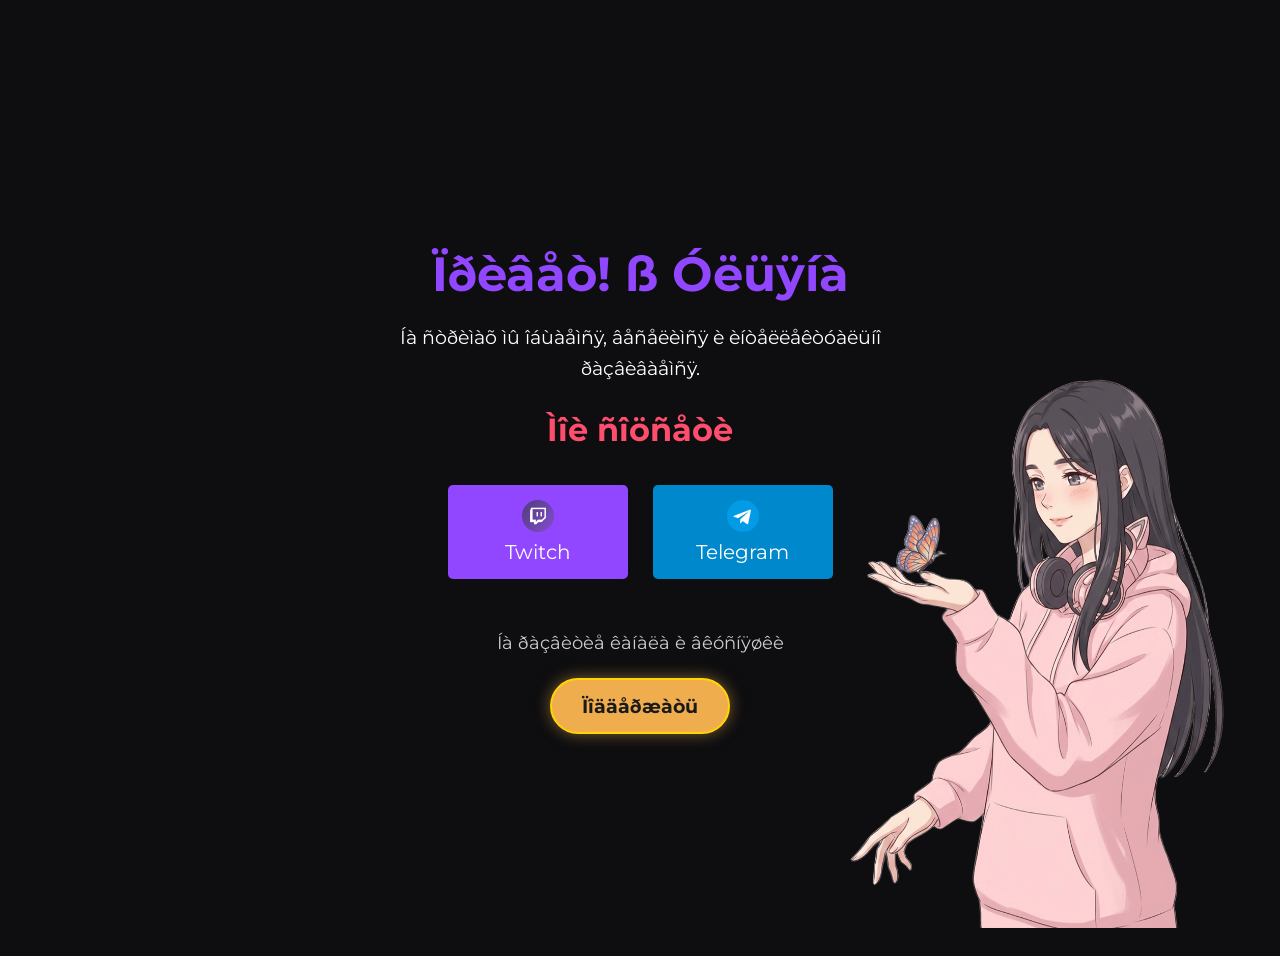
==== index.html @ ecc63396 "Rename 7lanu.html to index.html" ====
<!DOCTYPE html>
<html>
<head>
    <title>7lanu</title>
    <link rel="preconnect" href="https://fonts.googleapis.com">
    <link rel="preconnect" href="https://fonts.gstatic.com" crossorigin>
    <link href="https://fonts.googleapis.com/css2?family=Montserrat:wght@400;700&display=swap" rel="stylesheet">
    <link rel="stylesheet" href="style.css">
</head>
<body>
    <div class="container">
        <div class="content">
            <div class="profile-card">
                <h1>Ïðèâåò! ß Óëüÿíà</h1>
                <p>Íà ñòðèìàõ ìû îáùàåìñÿ, âåñåëèìñÿ è èíòåëëåêòóàëüíî ðàçâèâàåìñÿ.</p>
            </div>
            <div class="links">
                <h2>Ìîè ñîöñåòè</h2>
                <a href="https://www.twitch.tv/7lanu" class="twitch-btn social-btn">
                    <img src="social-media.png" alt="Twitch" class="btn-icon">
                    <span>Twitch </span>
                </a>

                <a href="https://t.me/lanutwitch" class="telegram-btn social-btn">
                    <img src="telegram.png" alt="Telegram" class="btn-icon">
                    <span>Telegram </span>
                </a>

            </div>

            <div class="support-section">
                <p>Íà ðàçâèòèå êàíàëà è âêóñíÿøêè</p>
                <a href="https://www.donationalerts.com/r/7lanu" class="support-btn">Ïîääåðæàòü</a>

            </div>
        </div>
        <img src="7lanuart2.png" alt="Àíèìå-àðò" class="side-image">

        
    </div>
</body>
</html>
---- style.css ----
body {
    background-color: #0e0e10;
    color: white;
    font-family: 'Montserrat', sans-serif;
    text-align: center;
    padding: 20px;
    overflow-x: hidden;
    font-size: 20px;
}

h1 {
    color: #9146FF;
    font-size: 3rem; /* 1rem = ������� ������ ������ (������ 16px), ������ ~48px */
    margin-bottom: 10px;
}

h2 {
    color: #ff4d6d;
    font-size: 2rem;
}

p {
    font-size: 1.2rem;
    line-height: 1.6; /* ���������� ����� ��������, ����� �� ��������� */
}

a {
    display: inline-block;
    margin: 10px;
    padding: 10px 20px;
    background: #9146FF;
    color: white;
    text-decoration: none;
    border-radius: 5px;
}

.container {
    position: relative; /* ������ �� ����� ��������������� ����� ��������� ������������ ����� ���������� */
    min-height: 100vh; /* ��������� ����� ��� ������ ���� */
    display: flex;
    align-items: center; /* ���������� ������� �� ��������� */
    justify-content: center; /* ���������� �� ����������� */
}

.content {
    max-width: 600px; /* ����� �� ������� �������, ��������� �� ������ */
    text-align: center;
    z-index: 10; /* ����� ����� ������ ��������, ���� ��� ������������� */
    padding: 20px;
}

.side-image {
    position: absolute;
    right: 0;
    bottom: 0; /* �������� ���������� �� ������� ���� ���������� */
    max-width: 35vw; /* ��������� ������ �� 35% ������ ���� */
    max-height: 90vh; /* ���������� ������, ����� �� �������� �� ���� */
    height: auto; /* ��������� ��������� */
    width: auto; /* ����� �� ���������� */
    pointer-events: none;
    z-index: 0;
}

.support-btn {
    background: #f0ad4e; /* ����� ��������� ��� ������� */
    color: #1a1a1a; /* ����� ����� �� ������� ������ */
    font-weight: bold; /* ������ ����� */
    border: 2px solid #ffd700; /* ������� ����� */
    box-shadow: 0 0 15px rgba(240, 173, 78, 0.5);
}

    .support-btn:hover {
        background: #ffc107; /* ��� ��������� ���������� ������� */
    }

.twitch-btn {
    background: #9146FF; /* ����������, ��� ������ */
    color: white;
}

.telegram-btn {
    background: #0088cc; /* ����� */
    color: white;
}

.social-btn {
    display: inline-flex; /* ��������� ��������� ���������� ������������� */
    flex-direction: column; /* �������� ���� ��� ������ */
    align-items: center; /* ������������ �� ������ ����������� */
    justify-content: center;
    gap: 8px; /* ���������� ����� ������� � ������� */
    padding: 15px 25px; /* ����������� ������� */
    width: 180px; /* ��� ������ ��������, �������� 200px */
    box-sizing: border-box;
}

.btn-icon {
    width: 32px; /* ������ ������ */
    height: 32px; /* ������ */
    object-fit: contain; /* ��������� ���������, �� ������� */
}

.support-section {
    margin-top: 40px; /* ������ ������, ����� �������� �� ������ �������� */
    text-align: center;
}

    .support-section p {
        font-size: 1.1rem;
        color: #ccc;
        margin-bottom: 10px; /* ���������� �� ������ �� ������ */
    }

.support-btn {
    /* ����� ��������� ��� ������, �� ����� ���� ��������� */
    display: inline-block;
    padding: 14px 30px;
    font-size: 1.2rem;
    background: #f0ad4e;
    color: #1a1a1a;
    font-weight: bold;
    border-radius: 50px;
    text-decoration: none;
    border: 2px solid #ffd700;
    transition: transform 0.2s, box-shadow 0.2s;
}

    .support-btn:hover {
        background: #ffc107;
        transform: translateY(-3px);
        box-shadow: 0 5px 15px rgba(0,0,0,0.4);
    }
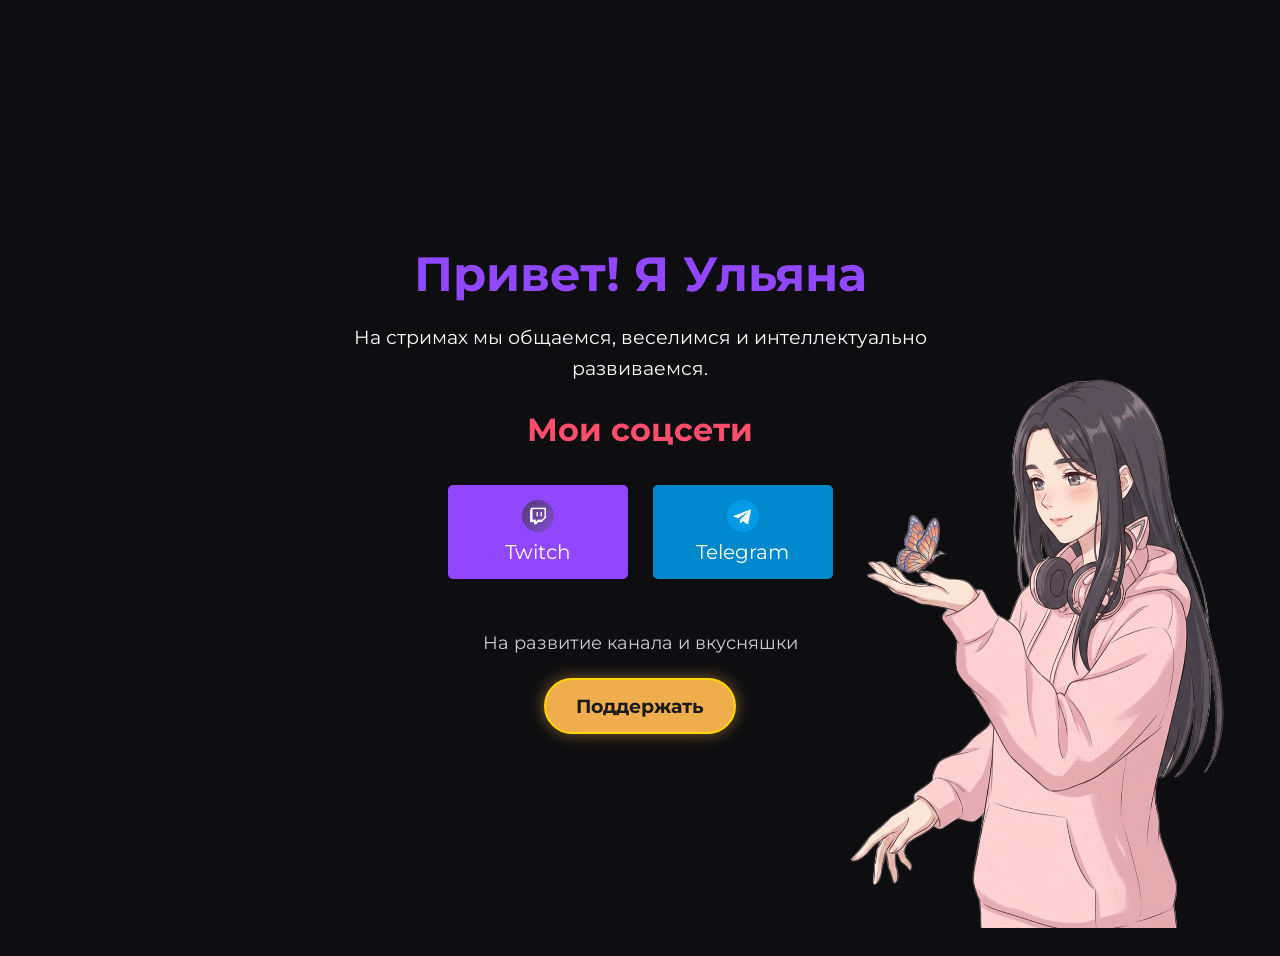
==== commit 1f89f68e: "Add files via upload" ====
--- a/index.html
+++ b/index.html
@@ -1,6 +1,7 @@
 <!DOCTYPE html>
 <html>
 <head>
+    <meta charset="UTF-8">
     <title>7lanu</title>
     <link rel="preconnect" href="https://fonts.googleapis.com">
     <link rel="preconnect" href="https://fonts.gstatic.com" crossorigin>
@@ -11,11 +12,11 @@
     <div class="container">
         <div class="content">
             <div class="profile-card">
-                <h1>Ïðèâåò! ß Óëüÿíà</h1>
-                <p>Íà ñòðèìàõ ìû îáùàåìñÿ, âåñåëèìñÿ è èíòåëëåêòóàëüíî ðàçâèâàåìñÿ.</p>
+                <h1>Привет! Я Ульяна</h1>
+                <p>На стримах мы общаемся, веселимся и интеллектуально развиваемся.</p>
             </div>
             <div class="links">
-                <h2>Ìîè ñîöñåòè</h2>
+                <h2>Мои соцсети</h2>
                 <a href="https://www.twitch.tv/7lanu" class="twitch-btn social-btn">
                     <img src="social-media.png" alt="Twitch" class="btn-icon">
                     <span>Twitch </span>
@@ -29,14 +30,14 @@
             </div>
 
             <div class="support-section">
-                <p>Íà ðàçâèòèå êàíàëà è âêóñíÿøêè</p>
-                <a href="https://www.donationalerts.com/r/7lanu" class="support-btn">Ïîääåðæàòü</a>
+                <p>На развитие канала и вкусняшки</p>
+                <a href="https://www.donationalerts.com/r/7lanu" class="support-btn">Поддержать</a>
 
             </div>
         </div>
-        <img src="7lanuart2.png" alt="Àíèìå-àðò" class="side-image">
+        <img src="7lanuart2.png" alt="Аниме-арт" class="side-image">
 
         
     </div>
 </body>
-</html>
+</html>
